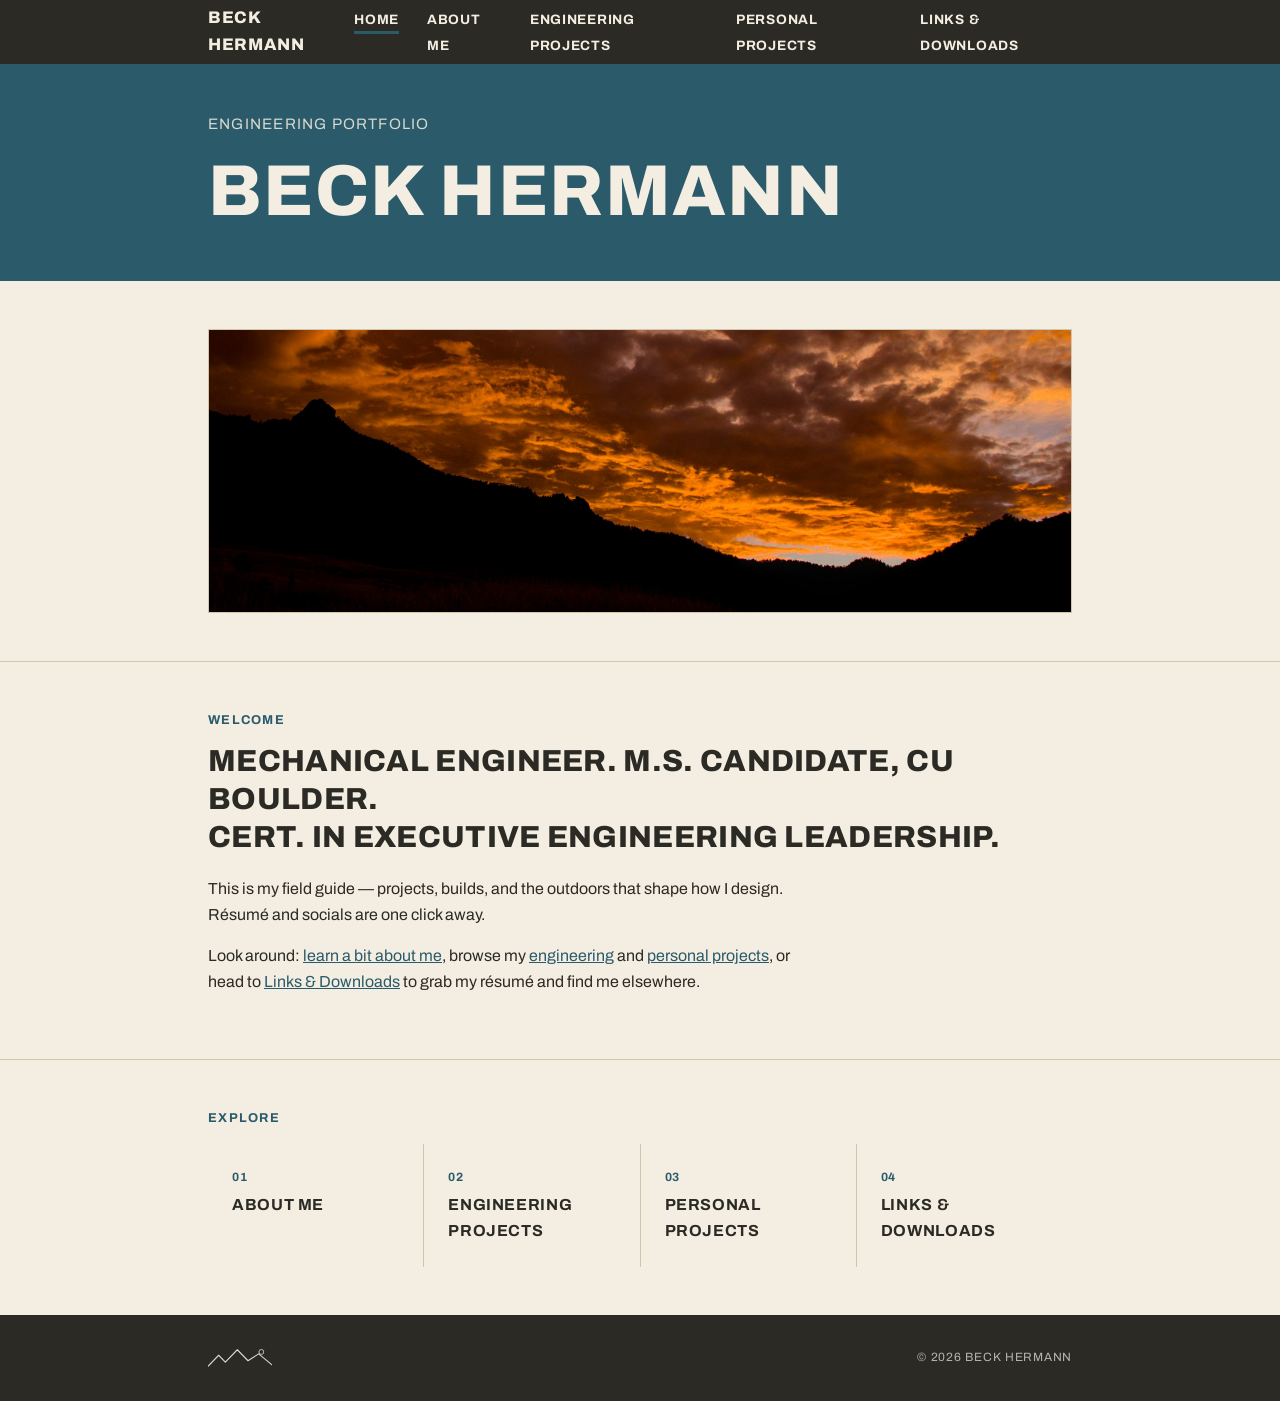
==== index.html @ 772ec770 "Rebuild Engineering Projects page: 5 real projects, featured + gallery images" ====
<!DOCTYPE html>
<html lang="en">
<head>
<meta charset="UTF-8">
<meta name="viewport" content="width=device-width, initial-scale=1.0">
<title>Beck Hermann — Engineering Portfolio</title>
<meta name="description" content="Engineering portfolio of Beck Hermann.">
<link rel="preconnect" href="https://fonts.googleapis.com">
<link rel="preconnect" href="https://fonts.gstatic.com" crossorigin>
<link href="https://fonts.googleapis.com/css2?family=Archivo:ital,wght@0,400;0,500;0,700;0,800;1,400&display=swap" rel="stylesheet">
<link rel="stylesheet" href="assets/css/style.css?v=3">
</head>
<body data-section="home">

<header class="site-nav">
  <div class="container">
    <a class="brand" href="index.html">Beck Hermann</a>
    <button class="nav-toggle" aria-label="Toggle navigation" aria-expanded="false">Menu</button>
    <ul class="nav-links">
      <li><a href="index.html" class="current">Home</a></li>
      <li><a href="about.html">About Me</a></li>
      <li><a href="engineering-projects.html">Engineering Projects</a></li>
      <li><a href="personal-projects.html">Personal Projects</a></li>
      <li><a href="links.html">Links &amp; Downloads</a></li>
    </ul>
  </div>
</header>

<main>

  <div class="title-bar">
    <div class="container">
      <p class="subtitle">Engineering Portfolio</p>
      <h1>Beck Hermann</h1>
    </div>
  </div>

  <div class="section">
    <div class="container">
      <img class="media media-landscape" src="assets/img/home-landscape.jpg"
           alt="Sunset over a mountain ridge with glowing orange clouds">
    </div>
  </div>

  <div class="section">
    <div class="container">
      <p class="eyebrow">Welcome</p>
      <p class="lede">MECHANICAL ENGINEER. M.S. CANDIDATE, CU BOULDER.<br>
        CERT. IN EXECUTIVE ENGINEERING LEADERSHIP.</p>
      <p>This is my field guide — projects, builds, and the outdoors that shape how I design.
        Résumé and socials are one click away.</p>
      <p>Look around: <a href="about.html">learn a bit about me</a>, browse my
        <a href="engineering-projects.html">engineering</a> and
        <a href="personal-projects.html">personal projects</a>, or head to
        <a href="links.html">Links &amp; Downloads</a> to grab my résumé and find me elsewhere.</p>
    </div>
  </div>

  <div class="section">
    <div class="container">
      <p class="eyebrow">Explore</p>
      <div class="quick-links">
        <a href="about.html"><span class="qlink-label">01</span>About Me</a>
        <a href="engineering-projects.html"><span class="qlink-label">02</span>Engineering Projects</a>
        <a href="personal-projects.html"><span class="qlink-label">03</span>Personal Projects</a>
        <a href="links.html"><span class="qlink-label">04</span>Links &amp; Downloads</a>
      </div>
    </div>
  </div>

</main>

<footer class="site-footer">
  <div class="container">
    <img class="motif" src="assets/img/mountain-motif.svg" alt="">
    <small>&copy; 2026 Beck Hermann</small>
  </div>
</footer>

<script src="assets/js/main.js"></script>
</body>
</html>
---- assets/css/style.css ----
/* ==========================================================================
   BECK HERMANN — ENGINEERING PORTFOLIO
   Style inspired by Massimo Vignelli's 1977 National Park Service
   "Unigrid" brochure system: bold Helvetica-style title blocks,
   flat accent colors, thin rule lines, simple line-art landscapes.

   To change the site's look, edit the variables in :root below —
   everything else references them.
   ========================================================================== */

:root {
  /* -- Palette -- */
  --color-parchment: #f3eee1;
  --color-parchment-dark: #e9e1cd;
  --color-ink: #2b2a25;
  --color-ink-soft: #55524a;
  --color-rule: #cfc6ac;

  /* one accent per section — set per-page via body[data-section] below */
  --accent-home: #2b5a6b;
  --accent-about: #5c6e49;
  --accent-engineering: #c1602a;
  --accent-personal: #c99a2e;
  --accent-links: #6b2c39;

  /* -- Type -- */
  --font-display: "Archivo", "Helvetica Neue", Arial, sans-serif;
  --font-body: "Archivo", "Helvetica Neue", Arial, sans-serif;

  /* -- Layout -- */
  --content-width: 960px;
  --gutter: clamp(1.25rem, 4vw, 3rem);
}

/* current section's accent, set by body[data-section="..."] rules below */
body[data-section="home"] { --accent: var(--accent-home); }
body[data-section="about"] { --accent: var(--accent-about); }
body[data-section="engineering"] { --accent: var(--accent-engineering); }
body[data-section="personal"] { --accent: var(--accent-personal); }
body[data-section="links"] { --accent: var(--accent-links); }

/* ==========================================================================
   Reset & base
   ========================================================================== */

*, *::before, *::after { box-sizing: border-box; }

html { -webkit-text-size-adjust: 100%; }

body {
  margin: 0;
  background: var(--color-parchment);
  color: var(--color-ink);
  font-family: var(--font-body);
  font-weight: 400;
  line-height: 1.6;
  -webkit-font-smoothing: antialiased;
}

img, svg { max-width: 100%; display: block; }

h1, h2, h3 {
  font-family: var(--font-display);
  font-weight: 800;
  text-transform: uppercase;
  letter-spacing: 0.02em;
  line-height: 1.1;
  margin: 0 0 0.5em;
}

p { margin: 0 0 1em; max-width: 68ch; }

a { color: var(--accent); }
a:hover { color: var(--color-ink); }

hr {
  border: none;
  border-top: 1px solid var(--color-rule);
  margin: 0;
}

.container {
  max-width: var(--content-width);
  margin: 0 auto;
  padding: 0 var(--gutter);
}

/* ==========================================================================
   Nav
   ========================================================================== */

.site-nav {
  background: var(--color-ink);
  color: var(--color-parchment);
}

.site-nav .container {
  display: flex;
  align-items: center;
  justify-content: space-between;
  height: 64px;
}

.site-nav .brand {
  font-family: var(--font-display);
  font-weight: 800;
  text-transform: uppercase;
  letter-spacing: 0.04em;
  color: var(--color-parchment);
  text-decoration: none;
  font-size: 1.05rem;
}

.nav-toggle {
  display: none;
  background: none;
  border: 1px solid var(--color-parchment);
  color: var(--color-parchment);
  font-family: var(--font-display);
  text-transform: uppercase;
  font-size: 0.85rem;
  letter-spacing: 0.05em;
  padding: 0.4em 0.8em;
  cursor: pointer;
}

.nav-links {
  display: flex;
  gap: 1.75rem;
  list-style: none;
  margin: 0;
  padding: 0;
}

.nav-links a {
  color: var(--color-parchment);
  text-decoration: none;
  font-family: var(--font-display);
  font-size: 0.85rem;
  font-weight: 700;
  text-transform: uppercase;
  letter-spacing: 0.05em;
  padding-bottom: 4px;
  border-bottom: 3px solid transparent;
}

.nav-links a:hover { color: var(--color-parchment); border-bottom-color: var(--color-rule); }

.nav-links a.current {
  color: var(--color-parchment);
  border-bottom-color: var(--accent);
}

@media (max-width: 640px) {
  .nav-toggle { display: inline-block; }

  .nav-links {
    display: none;
    position: absolute;
    top: 64px;
    left: 0;
    right: 0;
    flex-direction: column;
    gap: 0;
    background: var(--color-ink);
    padding: 0.5rem var(--gutter) 1rem;
  }

  .nav-links.open { display: flex; }

  .nav-links a { display: block; padding: 0.6em 0; border-bottom: 1px solid #44423a; }
  .nav-links a.current { border-bottom-color: var(--accent); }
}

/* ==========================================================================
   Title bar — the "brochure cover" block at the top of every page
   ========================================================================== */

.title-bar {
  background: var(--accent);
  color: var(--color-parchment);
  padding: 3rem 0 2.5rem;
}

.title-bar h1 {
  font-size: clamp(2.5rem, 8vw, 4.5rem);
  color: var(--color-parchment);
  margin-bottom: 0.15em;
}

.title-bar .subtitle {
  font-family: var(--font-display);
  text-transform: uppercase;
  letter-spacing: 0.08em;
  font-size: 0.95rem;
  opacity: 0.85;
}

/* ==========================================================================
   Sections & unigrid rule lines
   ========================================================================== */

.section {
  padding: 3rem 0;
  border-bottom: 1px solid var(--color-rule);
}

.section:last-of-type { border-bottom: none; }

.section .eyebrow {
  font-family: var(--font-display);
  font-size: 0.8rem;
  font-weight: 700;
  text-transform: uppercase;
  letter-spacing: 0.1em;
  color: var(--accent);
  margin-bottom: 0.75rem;
}

.section .lede {
  font-family: var(--font-display);
  font-weight: 800;
  font-size: clamp(1.25rem, 3vw, 1.9rem);
  line-height: 1.25;
  text-transform: uppercase;
  letter-spacing: 0.01em;
  margin-bottom: 1.25rem;
}

.rotator {
  position: relative;
  width: 100%;
  height: min(65vh, 560px);
  background: var(--color-ink);
  border: 1px solid var(--color-rule);
  display: flex;
  align-items: center;
  justify-content: center;
  overflow: hidden;
}

.rotator img {
  max-width: 100%;
  max-height: 100%;
  width: auto;
  height: auto;
  object-fit: contain;
  transition: opacity 0.4s ease;
}

.rotator-arrow {
  position: absolute;
  top: 0;
  bottom: 0;
  width: 3.5rem;
  border: none;
  background: transparent;
  padding: 0;
  cursor: pointer;
  display: flex;
  align-items: center;
  justify-content: center;
  transition: background 0.15s ease;
  z-index: 2;
}

.rotator-arrow:hover,
.rotator-arrow:focus-visible {
  background: rgba(0, 0, 0, 0.35);
}

.rotator-prev { left: 0; }
.rotator-next { right: 0; }

.chevron {
  display: block;
  width: 0.9rem;
  height: 0.9rem;
  border-top: 0.2rem solid #f3eee1;
  border-right: 0.2rem solid #f3eee1;
}

.chevron-left { transform: rotate(-135deg); margin-right: -0.2rem; }
.chevron-right { transform: rotate(45deg); margin-left: -0.2rem; }

@media (max-width: 700px) {
  .rotator { height: min(60vh, 420px); }
  .rotator-arrow { width: 2.75rem; }
  .chevron { width: 0.7rem; height: 0.7rem; }
}

.two-col {
  display: grid;
  grid-template-columns: minmax(200px, 320px) 1fr;
  gap: var(--gutter);
  align-items: start;
}

@media (max-width: 700px) {
  .two-col { grid-template-columns: 1fr; }
}

/* ==========================================================================
   Placeholder media — swap the `src` on these <img> tags for real photos
   ========================================================================== */

.media {
  width: 100%;
  height: auto;
  border: 1px solid var(--color-rule);
}

.media-landscape { display: block; }
.media-portrait { display: block; }
.media-gallery-item { aspect-ratio: 4 / 3; object-fit: cover; }
.media-featured { aspect-ratio: 16 / 9; object-fit: cover; margin-bottom: 1rem; }

.gallery {
  display: grid;
  grid-template-columns: repeat(auto-fit, minmax(160px, 1fr));
  gap: 0.75rem;
  margin: 1.25rem 0;
}

/* ==========================================================================
   Project blocks (Engineering / Personal project pages)
   ========================================================================== */

.project {
  padding: 2.5rem 0;
  border-bottom: 1px solid var(--color-rule);
}

.project:last-of-type { border-bottom: none; }

.project h2 { font-size: clamp(1.8rem, 4.5vw, 2.6rem); margin-bottom: 0.3em; }

.project-meta {
  font-family: var(--font-display);
  font-size: 0.85rem;
  font-weight: 700;
  text-transform: uppercase;
  letter-spacing: 0.06em;
  color: var(--accent);
  margin-bottom: 1.5rem;
}

.project-meta span + span::before {
  content: "\2022";
  margin: 0 0.6em;
  color: var(--accent);
}

.project-links {
  margin-top: 1rem;
  display: flex;
  gap: 1.5rem;
}

/* ==========================================================================
   Buttons & link list (Links & Downloads page, Home quick-links)
   ========================================================================== */

.btn {
  display: inline-block;
  font-family: var(--font-display);
  font-weight: 700;
  text-transform: uppercase;
  letter-spacing: 0.05em;
  font-size: 0.9rem;
  text-decoration: none;
  padding: 0.85em 1.6em;
  border: 2px solid var(--color-ink);
  color: var(--color-ink);
}

.btn:hover { background: var(--color-ink); color: var(--color-parchment); }

.btn-accent {
  background: var(--accent);
  border-color: var(--accent);
  color: var(--color-parchment);
}

.btn-accent:hover { background: var(--color-ink); border-color: var(--color-ink); color: var(--color-parchment); }

.link-list {
  list-style: none;
  margin: 0;
  padding: 0;
  max-width: 480px;
}

.link-list li { border-top: 1px solid var(--color-rule); }
.link-list li:last-child { border-bottom: 1px solid var(--color-rule); }

.link-list a {
  display: flex;
  justify-content: space-between;
  align-items: center;
  padding: 1em 0.25em;
  text-decoration: none;
  color: var(--color-ink);
  font-family: var(--font-display);
  font-weight: 700;
  text-transform: uppercase;
  letter-spacing: 0.04em;
  font-size: 0.95rem;
}

.link-list a::after { content: "\2192"; color: var(--accent); }
.link-list a:hover { color: var(--accent); }

.quick-links {
  display: grid;
  grid-template-columns: repeat(auto-fit, minmax(180px, 1fr));
  gap: 1px;
  background: var(--color-rule);
  margin-top: 1rem;
}

.quick-links a {
  display: block;
  background: var(--color-parchment);
  padding: 1.5rem;
  text-decoration: none;
  color: var(--color-ink);
  font-family: var(--font-display);
  font-weight: 700;
  text-transform: uppercase;
  letter-spacing: 0.04em;
}

.quick-links a:hover { background: var(--color-ink); color: var(--color-parchment); }
.quick-links .qlink-label { display: block; font-size: 0.75rem; color: var(--accent); margin-bottom: 0.4em; }
.quick-links a:hover .qlink-label { color: inherit; opacity: 0.7; }

/* ==========================================================================
   Footer
   ========================================================================== */

.site-footer {
  background: var(--color-ink);
  color: var(--color-parchment);
  padding: 2rem 0;
}

.site-footer .container {
  display: flex;
  align-items: center;
  justify-content: space-between;
  flex-wrap: wrap;
  gap: 1rem;
}

.site-footer .motif { width: 64px; opacity: 0.9; }

.site-footer small {
  font-family: var(--font-display);
  font-size: 0.75rem;
  text-transform: uppercase;
  letter-spacing: 0.06em;
  opacity: 0.7;
}
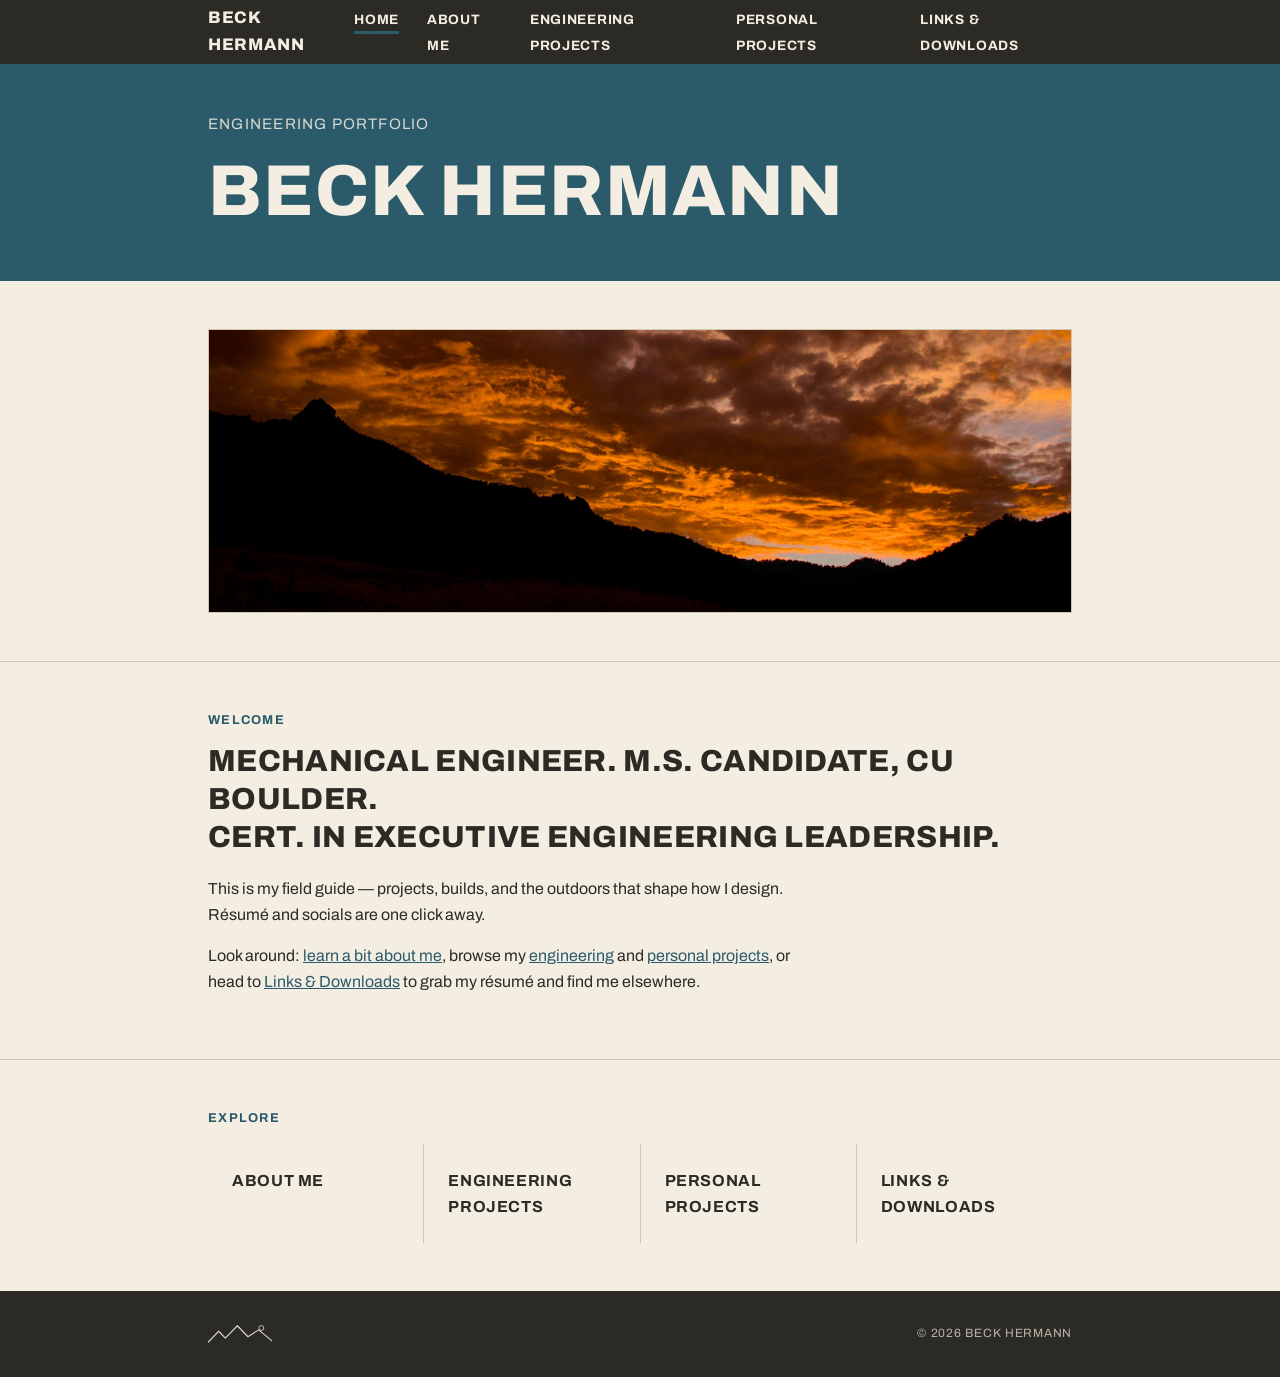
==== commit f80eb748: "Remove numbered labels (01-04) from Home page quick links" ====
--- a/index.html
+++ b/index.html
@@ -60,10 +60,10 @@
     <div class="container">
       <p class="eyebrow">Explore</p>
       <div class="quick-links">
-        <a href="about.html"><span class="qlink-label">01</span>About Me</a>
-        <a href="engineering-projects.html"><span class="qlink-label">02</span>Engineering Projects</a>
-        <a href="personal-projects.html"><span class="qlink-label">03</span>Personal Projects</a>
-        <a href="links.html"><span class="qlink-label">04</span>Links &amp; Downloads</a>
+        <a href="about.html">About Me</a>
+        <a href="engineering-projects.html">Engineering Projects</a>
+        <a href="personal-projects.html">Personal Projects</a>
+        <a href="links.html">Links &amp; Downloads</a>
       </div>
     </div>
   </div>
